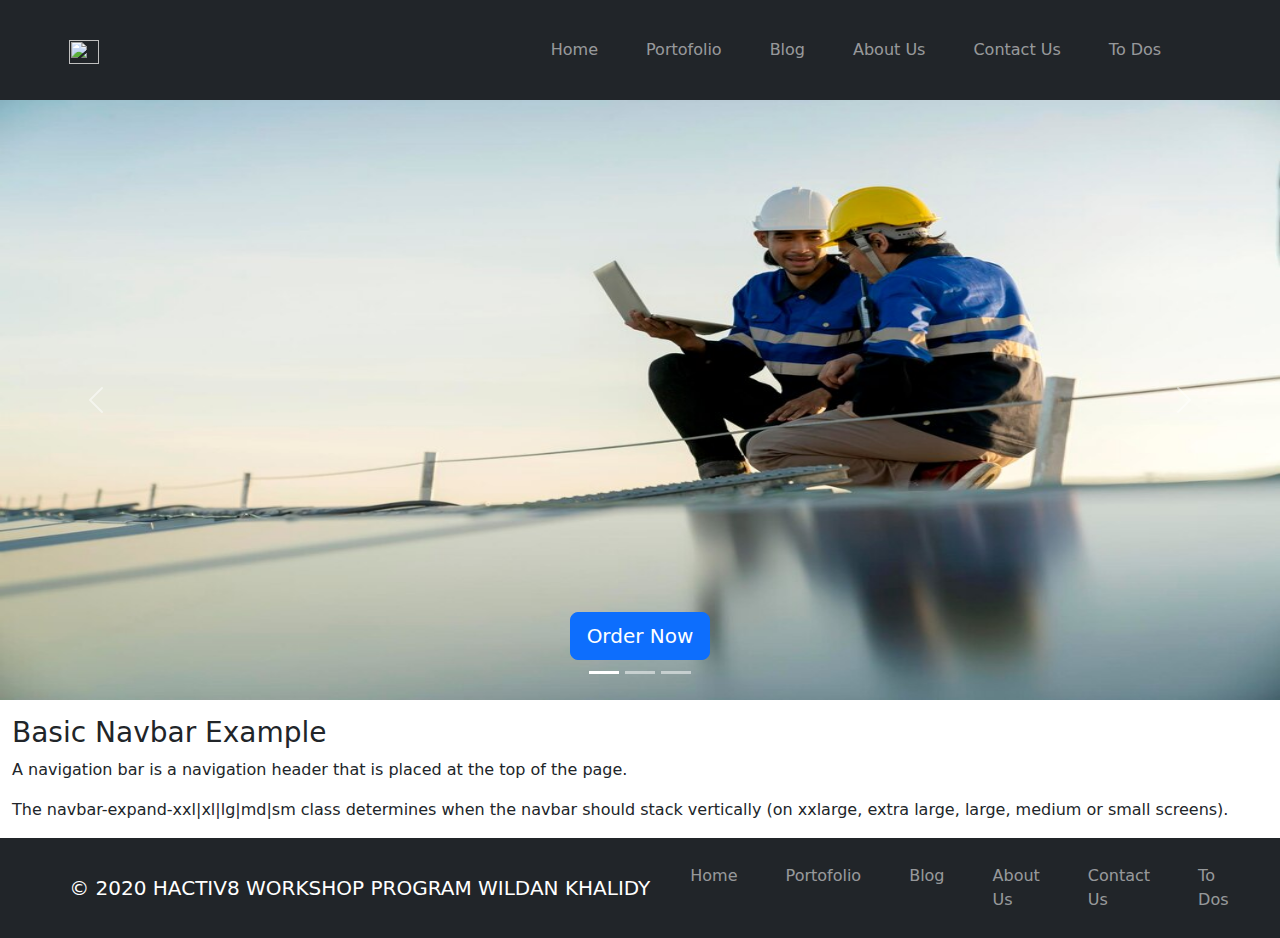
==== index.html @ 17dc6926 "maaf ini belum sempurna nanti disempurnakan lagi" ====
<!DOCTYPE html>
<html lang="en">

<head>
    <title>Bootstrap Example</title>
    <meta charset="utf-8">
    <meta name="viewport" content="width=device-width, initial-scale=1">
    <link href="https://cdn.jsdelivr.net/npm/bootstrap@5.3.3/dist/css/bootstrap.min.css" rel="stylesheet">
    <link rel="stylesheet" href="./css/style.css">
</head>

<body>
    <nav class="navbar navbar-expand-sm bg-dark navbar-dark justify-content-end" style="height: 100px;">
        <div class="container">
            <a class="navbar-brand" href="#">
                <img src="/docs/5.0/assets/brand/bootstrap-logo.svg" alt="" width="30" height="24">
            </a>

            <ul class="navbar-nav">
                <li class="nav-item p-3">
                    <a class="nav-link" href="./index.html">Home</a>
                </li>
                <li class="nav-item p-3">
                    <a class="nav-link" href="./portofolio.html">Portofolio</a>
                </li>
                <li class="nav-item p-3">
                    <a class="nav-link" href="./blog.html">Blog</a>
                </li>
                <li class="nav-item p-3">
                    <a class="nav-link" href="./aboutus.html">About Us</a>
                </li>
                <li class="nav-item p-3">
                    <a class="nav-link" href="./contactus.html">Contact Us</a>
                </li>
                <li class="nav-item p-3">
                    <a class="nav-link" href="./todos.html">To Dos</a>
                </li>
            </ul>
        </div>
    </nav>

    <!-- Carousel -->
    <div id="demo" class="carousel slide" data-bs-ride="carousel">

        <!-- Indicators/dots -->
        <div class="carousel-indicators">
            <button type="button" data-bs-target="#demo" data-bs-slide-to="0" class="active"></button>
            <button type="button" data-bs-target="#demo" data-bs-slide-to="1"></button>
            <button type="button" data-bs-target="#demo" data-bs-slide-to="2"></button>
        </div>

        <!-- The slideshow/carousel -->
        <div class="carousel-inner">
            <div class="carousel-item active">
                <img src="./img/image1.jpg" alt="Los Angeles" class="d-block" style="width:100%; height: 600px;">
                <div class="carousel-caption d-none d-md-block">
                    <button type="button" class="btn btn-primary btn-lg" data-bs-toggle="modal"
                        data-bs-target="#myModal">Order Now</button>
                </div>
            </div>
            <div class="carousel-item">
                <img src="./img/image2.jpg" alt="Chicago" class="d-block" style="width:100%; height: 600px;">
                <div class="carousel-caption d-none d-md-block">
                    <button type="button" class="btn btn-primary btn-lg" data-bs-toggle="modal"
                        data-bs-target="#myModal">Order Now</button>
                </div>
            </div>
            <div class="carousel-item">
                <img src="./img/image3.jpg" alt="New York" class="d-block" style="width:100%; height: 600px;">
                <div class="carousel-caption d-none d-md-block">
                    <button type="button" class="btn btn-primary btn-lg" data-bs-toggle="modal"
                        data-bs-target="#myModal">Order Now</button>
                </div>
            </div>
        </div>

        <!-- Left and right controls/icons -->
        <button class="carousel-control-prev" type="button" data-bs-target="#demo" data-bs-slide="prev">
            <span class="carousel-control-prev-icon"></span>
        </button>
        <button class="carousel-control-next" type="button" data-bs-target="#demo" data-bs-slide="next">
            <span class="carousel-control-next-icon"></span>
        </button>
    </div>

    <div class="container-fluid mt-3">
        <h3>Basic Navbar Example</h3>
        <p>A navigation bar is a navigation header that is placed at the top of the page.</p>
        <p>The navbar-expand-xxl|xl|lg|md|sm class determines when the navbar should stack vertically (on xxlarge, extra
            large, large, medium or small screens).</p>
    </div>

    <!-- The Modal -->
    <div class="modal" id="myModal">
        <div class="modal-dialog">
            <div class="modal-content">
                <!-- Modal Header -->
                <div class="modal-header">
                    <h4 class="modal-title">Our Best Offering Pakage</h4>
                    <button type="button" class="btn-close" data-bs-dismiss="modal"></button>
                </div>

                <!-- Modal body -->
                <div class="modal-body">
                    <table class="table">
                        <thead class="table-dark">
                            <tr>
                                <th>Packet</th>
                                <th>Capacity</th>
                                <th>Price</th>
                            </tr>
                        </thead>
                        <tbody>
                            <tr>
                                <td>Home</td>
                                <td>1000 kva</td>
                                <td>Rp.30.000.000</td>
                            </tr>
                            <tr>
                                <td>Small Industry</td>
                                <td>5000 kva</td>
                                <td>Rp.120.000.000</td>
                            </tr>
                            <tr>
                                <td>Medium Industry</td>
                                <td>8500 kva</td>
                                <td>Rp.200.000.000</td>
                            </tr>
                        </tbody>
                    </table>
                </div>

                <!-- Modal footer -->
                <div class="modal-footer">
                    <button type="button" class="btn btn-danger" data-bs-dismiss="modal">
                        Close
                    </button>
                </div>
            </div>
        </div>
    </div>

    <nav class="navbar navbar-expand-sm bg-dark navbar-dark justify-content-end" style="height: 100px;">
        <div class="container">
            <a class="navbar-brand" href="#">
                &copy; 2020 HACTIV8 WORKSHOP PROGRAM WILDAN KHALIDY
            </a>
            <ul class="navbar-nav">
                <li class="nav-item p-3">
                    <a class="nav-link" href="./index.html">Home</a>
                </li>
                <li class="nav-item p-3">
                    <a class="nav-link" href="./portofolio.html">Portofolio</a>
                </li>
                <li class="nav-item p-3">
                    <a class="nav-link" href="./blog.html">Blog</a>
                </li>
                <li class="nav-item p-3">
                    <a class="nav-link" href="./aboutus.html">About Us</a>
                </li>
                <li class="nav-item p-3">
                    <a class="nav-link" href="./contactus.html">Contact Us</a>
                </li>
                <li class="nav-item p-3">
                    <a class="nav-link" href="./todos.html">To Dos</a>
                </li>
            </ul>
        </div>
    </nav>
    <script src="https://cdn.jsdelivr.net/npm/bootstrap@5.3.3/dist/js/bootstrap.bundle.min.js"></script>
    <script src="./js/index.js"></script>
</body>

</html>
---- css/style.css ----
.navbar{
    padding-right: 2%;
    background-color: white;
}

#img_dev{
    width: 180px;
    height: 180px;
}

.separator {
    display: flex;
    align-items: center;
}

.separator::before {
    content: "";
    display: inline-block;
    width: 2px; /* Thickness of the line */
    height: 180px; /* Height of the line */
    background-color: #F8F8F8; /* Color of the line */
    margin: 0 10px; /* Space around the line */
}

.text_abu {
    color: #949494;
}

li {
    display: inline-block;
}

li a:hover {
    background-color: blue;
    /* height: 20px; */
    /* block-size: 10px; */
}

.optionx{
    color: #ffea00;
}
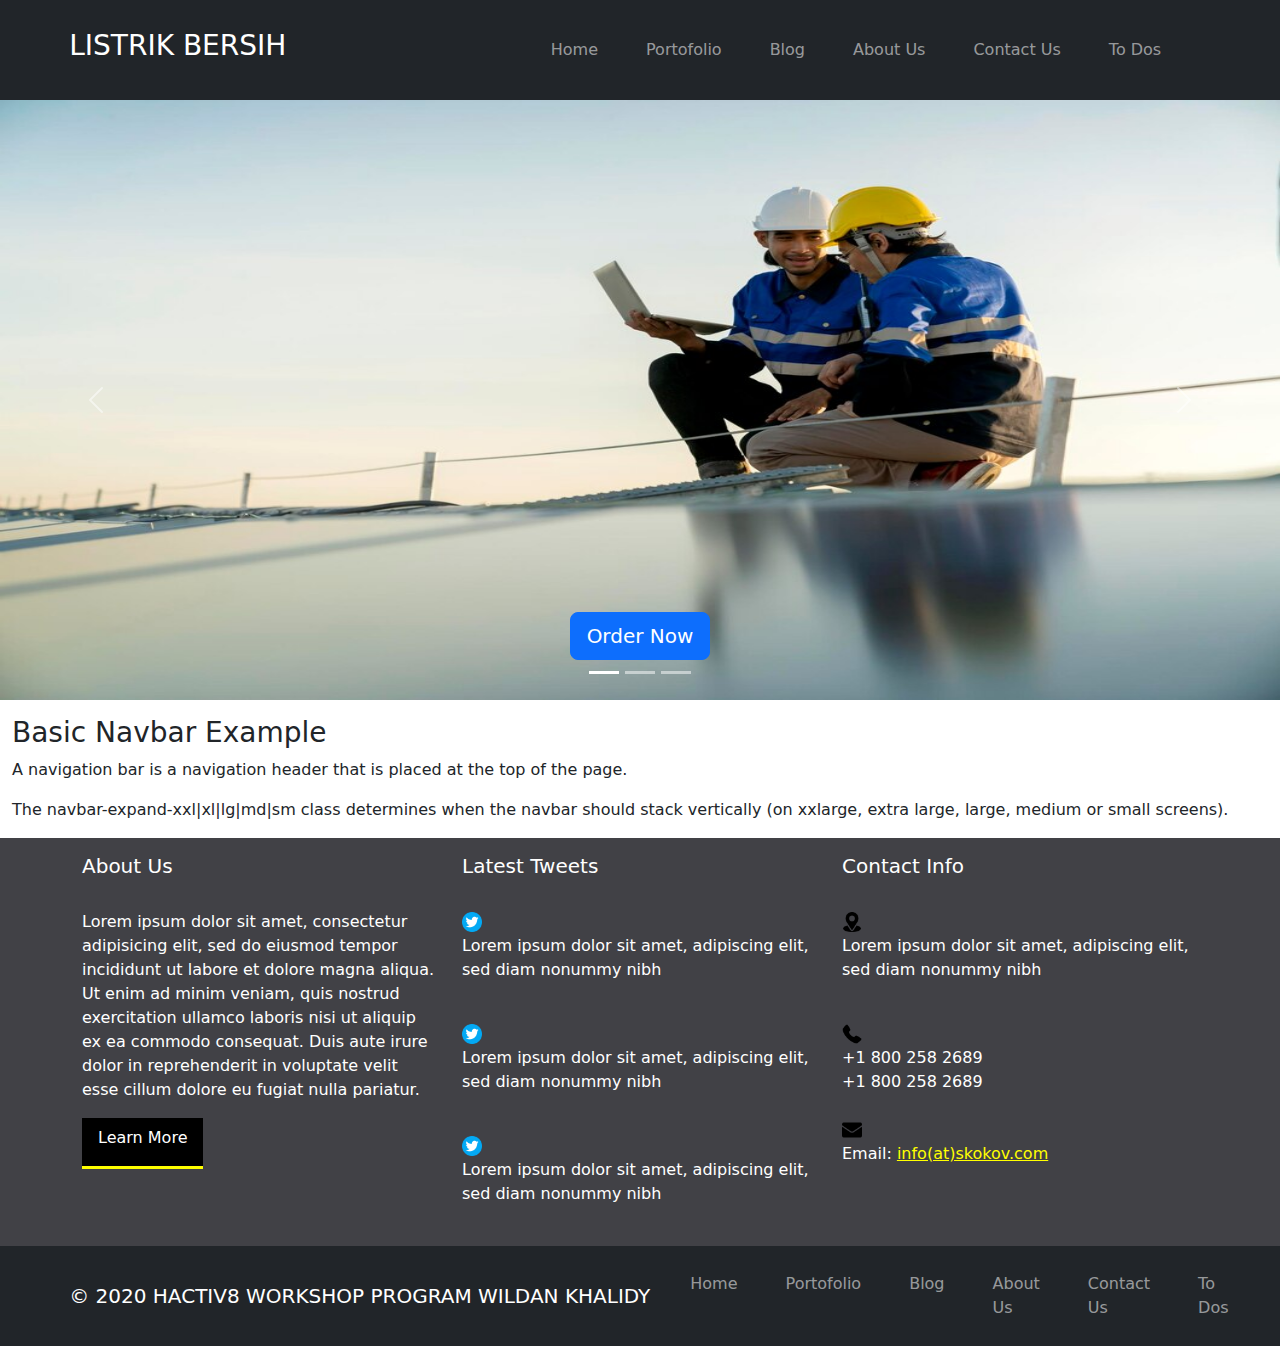
==== commit ac7eec45: "Sedikit tambahan lagi" ====
--- a/index.html
+++ b/index.html
@@ -6,15 +6,14 @@
     <meta charset="utf-8">
     <meta name="viewport" content="width=device-width, initial-scale=1">
     <link href="https://cdn.jsdelivr.net/npm/bootstrap@5.3.3/dist/css/bootstrap.min.css" rel="stylesheet">
+    <!-- <link href="./css/bootstrap.min.css" rel="stylesheet"> -->
     <link rel="stylesheet" href="./css/style.css">
 </head>
 
 <body>
     <nav class="navbar navbar-expand-sm bg-dark navbar-dark justify-content-end" style="height: 100px;">
         <div class="container">
-            <a class="navbar-brand" href="#">
-                <img src="/docs/5.0/assets/brand/bootstrap-logo.svg" alt="" width="30" height="24">
-            </a>
+            <a class="navbar-brand" href="#"><h3>LISTRIK BERSIH</h3></a>
 
             <ul class="navbar-nav">
                 <li class="nav-item p-3">
@@ -140,6 +139,53 @@
         </div>
     </div>
 
+
+    <div class="text-white" style="background-color: #414146;">
+        <div class="container pl-3">
+            <div class="row">
+                <div class="col-sm-4 col-md-4 col-lg-4 mt-3">
+                    <h5>About Us</h5>
+                    <br>
+                    <p>Lorem ipsum dolor sit amet, consectetur adipisicing elit, sed do eiusmod tempor incididunt ut labore et dolore magna aliqua. Ut enim ad minim veniam, quis nostrud exercitation ullamco laboris nisi ut aliquip ex ea commodo consequat. Duis aute irure dolor in reprehenderit in voluptate velit esse cillum dolore eu fugiat nulla pariatur.</p>
+                    <div class="pt-2 px-3 mb-3" style="display: inline-block; background-color: black; border-bottom-color: yellow; border-bottom-style: solid;">
+                        <p>Learn More</p>
+                    </div>
+                </div>
+                <div class="col-sm-4 col-md-4 col-lg-4 mt-3">
+                    <h5>Latest Tweets</h5>
+                    <br>
+                    <img src="./img/twitter.png" alt="" style="width: 20px; height: 20px;">
+                    <p>Lorem ipsum dolor sit amet, adipiscing elit, sed diam nonummy nibh</p>
+                    <br>
+                    <img src="./img/twitter.png" alt="" style="width: 20px; height: 20px;">
+                    <p>Lorem ipsum dolor sit amet, adipiscing elit, sed diam nonummy nibh</p>
+                    <br>
+                    <img src="./img/twitter.png" alt="" style="width: 20px; height: 20px;">
+                    <p>Lorem ipsum dolor sit amet, adipiscing elit, sed diam nonummy nibh</p>
+                    <br>
+                </div>
+                <div class="col-sm-4 col-md-4 col-lg-4 mt-3">
+                    <h5>Contact Info</h5>
+                    <br>
+                    <img src="./img/location.png" alt="" style="width: 20px; height: 20px;">
+                    <p>Lorem ipsum dolor sit amet, adipiscing elit, sed diam nonummy nibh</p>
+                    <br>
+                    <img src="./img/phone-call.png" alt="" style="width: 20px; height: 20px;">
+                    <br>
+                    +1 800 258 2689
+                    <br>
+                    +1 800 258 2689
+                    <br>
+                    <br>
+                    <img src="./img/email.png" alt="" style="width: 20px; height: 20px;">
+                    <p>Email: <a href="" style="color: yellow;">info(at)skokov.com</a></p>
+                    <br>
+                </div>
+            </div>
+        </div>
+    </div>
+
+
     <nav class="navbar navbar-expand-sm bg-dark navbar-dark justify-content-end" style="height: 100px;">
         <div class="container">
             <a class="navbar-brand" href="#">
@@ -168,6 +214,7 @@
         </div>
     </nav>
     <script src="https://cdn.jsdelivr.net/npm/bootstrap@5.3.3/dist/js/bootstrap.bundle.min.js"></script>
+    <!-- <script src="./js/bootstrap.bundle.min.js"></script> -->
     <script src="./js/index.js"></script>
 </body>
 
